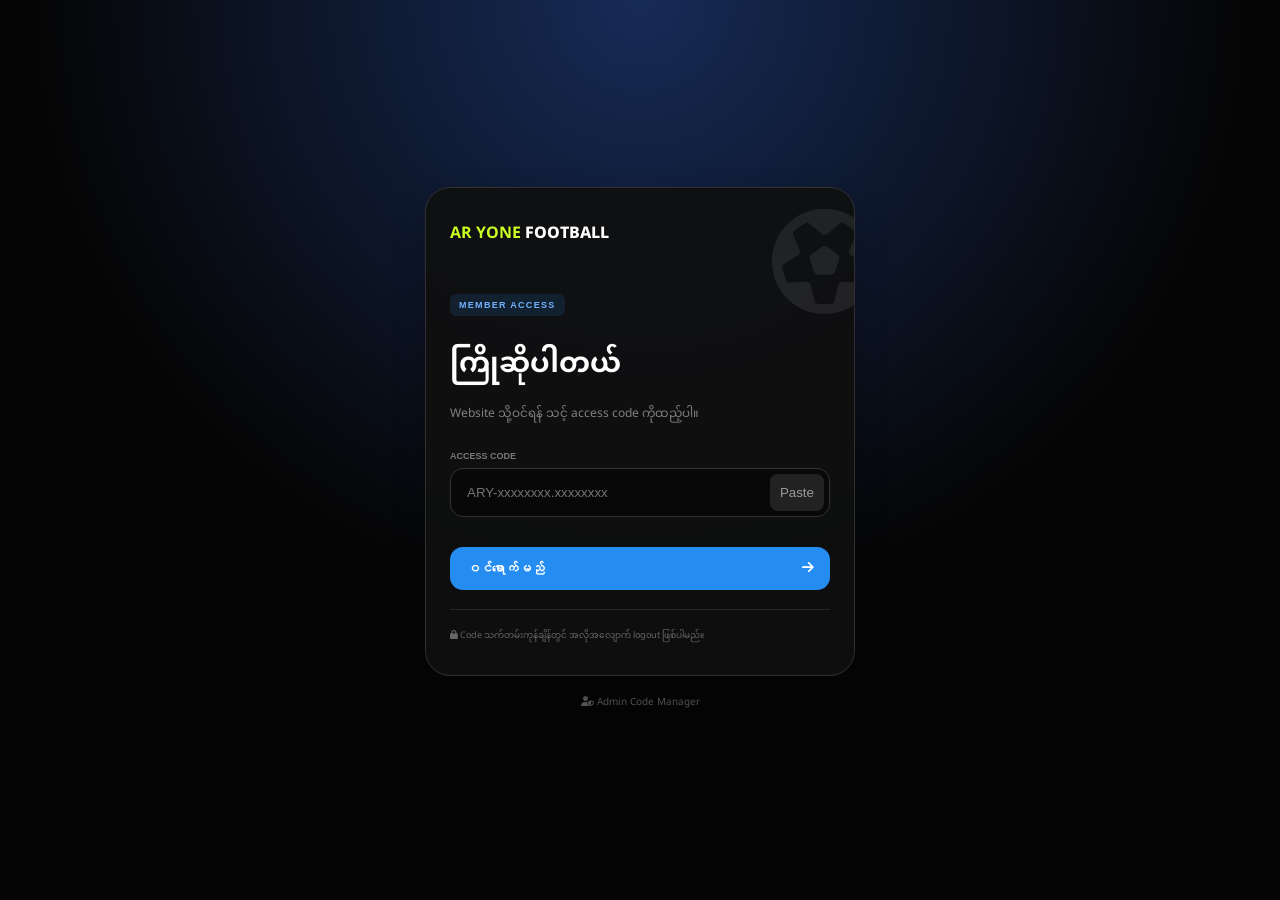
==== access.html @ 43128056 "Add files via upload" ====
<!doctype html><html lang="my"><head><meta charset="utf-8"><meta name="viewport" content="width=device-width,initial-scale=1"><meta name="theme-color" content="#050505"><title>Login • AR YONE</title><link href="https://fonts.googleapis.com/css2?family=Noto+Sans+Myanmar:wght@400;600;700;800&display=swap" rel="stylesheet"><link rel="stylesheet" href="access.css"><link rel="stylesheet" href="fa-polish.css?v=15"><script src="access-config.js?v=10"></script></head><body><main class="access-page"><section class="access-card"><div class="logo"><b>AR YONE</b> FOOTBALL</div><div class="ball"><i class="fa-regular fa-futbol"></i></div><span class="tag">MEMBER ACCESS</span><h1>ကြိုဆိုပါတယ်</h1><p>Website သို့ဝင်ရန် သင့် access code ကိုထည့်ပါ။</p><form id="loginForm"><label>ACCESS CODE</label><div class="code"><input id="accessCode" required placeholder="ARY-xxxxxxxx.xxxxxxxx"><button type="button" id="pasteCode">Paste</button></div><div id="loginError"></div><button class="login" type="submit">ဝင်ရောက်မည် <i class="fa-solid fa-arrow-right"></i></button></form><footer><i class="fa-solid fa-lock"></i> Code သက်တမ်းကုန်ချိန်တွင် အလိုအလျောက် logout ဖြစ်ပါမည်။</footer></section><a class="admin" href="admin-codes.html"><i class="fa-solid fa-user-shield"></i> Admin Code Manager</a></main><script src="access.js"></script></body></html>
---- access.css ----
:root{--blue:#258df2;--lime:#caff23}*{box-sizing:border-box}html{font-family:"Noto Sans Myanmar",sans-serif;background:#050505;color:#fff}body{margin:0;background:radial-gradient(circle at 50% 0,#172b57,#050505 55%)}.access-page{min-height:100vh;display:grid;place-content:center;padding:20px}.access-card{position:relative;overflow:hidden;width:min(calc(100vw - 36px),430px);padding:29px 24px;border:1px solid #303030;border-radius:25px;background:#101010ed;box-shadow:0 30px 80px #000}.logo{font-weight:800}.logo b{color:var(--lime)}.ball{position:absolute;right:-23px;top:-26px;font-size:105px;filter:grayscale(1);opacity:.08}.tag{display:inline-block;margin-top:42px;border-radius:6px;background:#258df222;color:#72b1ff;padding:6px 9px;font:800 9px sans-serif;letter-spacing:1.3px}h1{font-size:28px;margin:13px 0 5px}.access-card>p{margin:0 0 24px;color:#808080;font-size:12px}.access-card label{display:block;margin:0 0 7px;color:#777;font:800 9px sans-serif}.code{display:flex;border:1px solid #333;border-radius:13px;background:#080808;padding:5px}.code:focus-within{border-color:var(--blue)}.code input{min-width:0;flex:1;border:0;outline:0;background:transparent;color:#fff;padding:11px}.code button{border:0;border-radius:8px;background:#222;color:#999;padding:0 10px}#loginError{min-height:30px;padding:7px 2px;color:#ff6577;font-size:10px}.login{width:100%;display:flex;justify-content:space-between;border:0;border-radius:13px;background:var(--blue);color:#fff;padding:14px 16px;font-weight:800}.login:disabled{opacity:.5}footer{margin-top:19px;padding-top:16px;border-top:1px solid #252525;color:#666;font-size:9px}.admin{display:block;margin-top:16px;text-align:center;color:#555;text-decoration:none;font-size:10px}
---- fa-polish.css ----
@import url('https://cdnjs.cloudflare.com/ajax/libs/font-awesome/6.7.2/css/all.min.css');
.bottom{padding-inline:4px;background:rgba(9,9,11,.92);backdrop-filter:blur(18px);-webkit-backdrop-filter:blur(18px);border-top:1px solid rgba(255,255,255,.08)}.bottom .nav{display:flex;flex-direction:column;align-items:center;justify-content:center;gap:2px;min-width:46px;transition:color .2s,transform .2s}.bottom .nav:hover{transform:translateY(-2px)}.bottom .nav span{font-size:19px}.bottom .nav i{font-size:18px}.bottom .nav.active i{display:grid;place-items:center;width:42px;height:36px;border-radius:18px;background:linear-gradient(135deg,var(--blue),#1769d8);color:#fff;box-shadow:0 6px 18px rgba(31,137,255,.35)}.icon-button{display:grid;place-items:center}.ball i,.score-hero>b i,.sports-hero>b i{font-size:inherit}.channel-art:after{content:'\f04b';font-family:'Font Awesome 6 Free';font-weight:900}.fa-icon-fallback{display:grid;place-items:center;width:32px;height:32px;border-radius:50%;background:#242424;color:#8dbfff}.member-time .fa-circle{font-size:6px;color:#55d693}.manual-badge{display:flex;align-items:center;gap:6px}.access-card,.card,.match-card,.channel-card,.game-card{box-shadow:0 14px 35px rgba(0,0,0,.2)}button,a{-webkit-tap-highlight-color:transparent}button:focus-visible,a:focus-visible,input:focus-visible,select:focus-visible{outline:2px solid var(--blue,#258cff);outline-offset:2px}
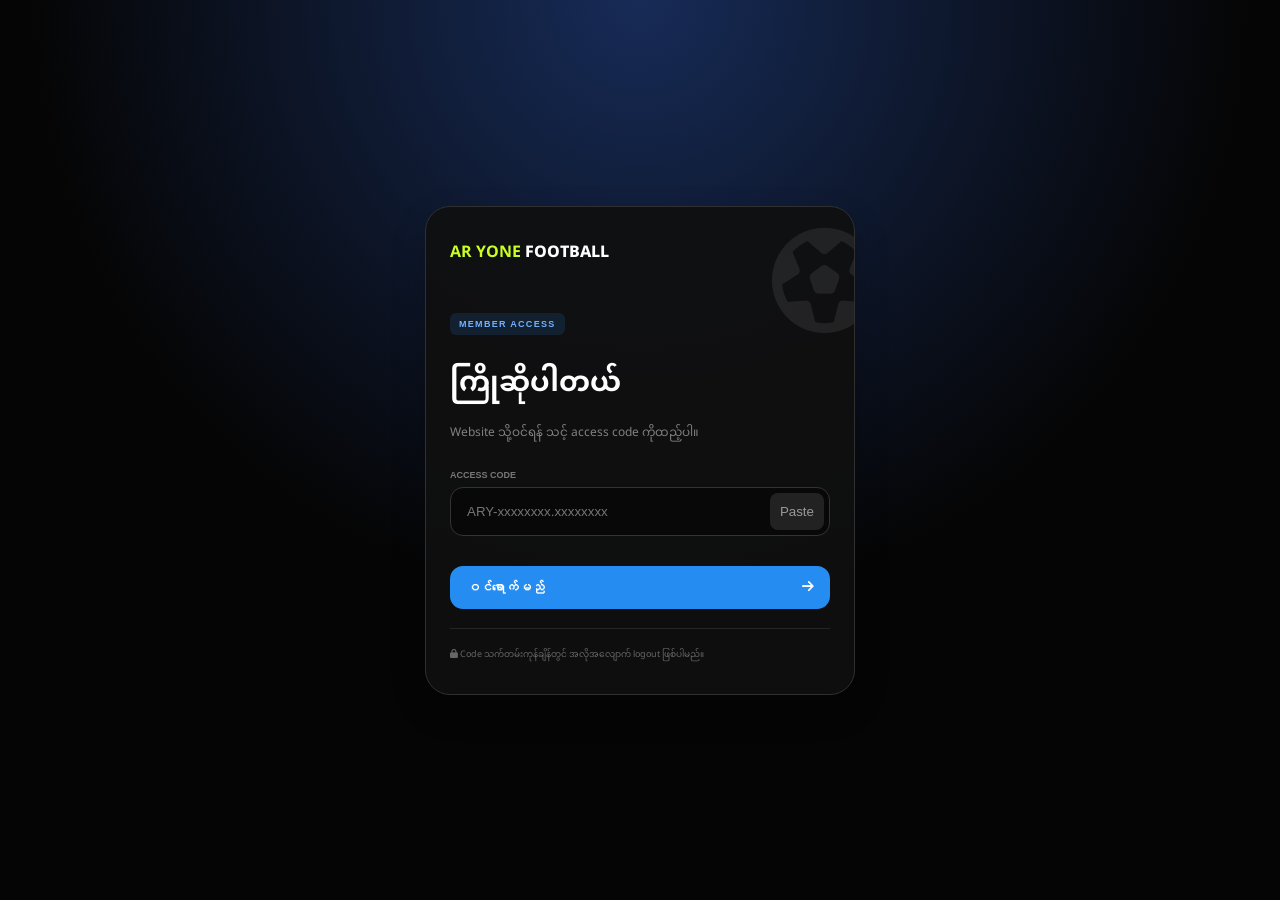
==== commit 1eb87b18: "Fix HTML formatting in access.html" ====
--- a/access.html
+++ b/access.html
@@ -1 +1 @@
-<!doctype html><html lang="my"><head><meta charset="utf-8"><meta name="viewport" content="width=device-width,initial-scale=1"><meta name="theme-color" content="#050505"><title>Login • AR YONE</title><link href="https://fonts.googleapis.com/css2?family=Noto+Sans+Myanmar:wght@400;600;700;800&display=swap" rel="stylesheet"><link rel="stylesheet" href="access.css"><link rel="stylesheet" href="fa-polish.css?v=15"><script src="access-config.js?v=10"></script></head><body><main class="access-page"><section class="access-card"><div class="logo"><b>AR YONE</b> FOOTBALL</div><div class="ball"><i class="fa-regular fa-futbol"></i></div><span class="tag">MEMBER ACCESS</span><h1>ကြိုဆိုပါတယ်</h1><p>Website သို့ဝင်ရန် သင့် access code ကိုထည့်ပါ။</p><form id="loginForm"><label>ACCESS CODE</label><div class="code"><input id="accessCode" required placeholder="ARY-xxxxxxxx.xxxxxxxx"><button type="button" id="pasteCode">Paste</button></div><div id="loginError"></div><button class="login" type="submit">ဝင်ရောက်မည် <i class="fa-solid fa-arrow-right"></i></button></form><footer><i class="fa-solid fa-lock"></i> Code သက်တမ်းကုန်ချိန်တွင် အလိုအလျောက် logout ဖြစ်ပါမည်။</footer></section><a class="admin" href="admin-codes.html"><i class="fa-solid fa-user-shield"></i> Admin Code Manager</a></main><script src="access.js"></script></body></html>
+<!doctype html><html lang="my"><head><meta charset="utf-8"><meta name="viewport" content="width=device-width,initial-scale=1"><meta name="theme-color" content="#050505"><title>Login • AR YONE</title><link href="https://fonts.googleapis.com/css2?family=Noto+Sans+Myanmar:wght@400;600;700;800&display=swap" rel="stylesheet"><link rel="stylesheet" href="access.css"><link rel="stylesheet" href="fa-polish.css?v=15"><script src="access-config.js?v=10"></script></head><body><main class="access-page"><section class="access-card"><div class="logo"><b>AR YONE</b> FOOTBALL</div><div class="ball"><i class="fa-regular fa-futbol"></i></div><span class="tag">MEMBER ACCESS</span><h1>ကြိုဆိုပါတယ်</h1><p>Website သို့ဝင်ရန် သင့် access code ကိုထည့်ပါ။</p><form id="loginForm"><label>ACCESS CODE</label><div class="code"><input id="accessCode" required placeholder="ARY-xxxxxxxx.xxxxxxxx"><button type="button" id="pasteCode">Paste</button></div><div id="loginError"></div><button class="login" type="submit">ဝင်ရောက်မည် <i class="fa-solid fa-arrow-right"></i></button></form><footer><i class="fa-solid fa-lock"></i> Code သက်တမ်းကုန်ချိန်တွင် အလိုအလျောက် logout ဖြစ်ပါမည်။</footer></main><script src="access.js"></script></body></html>
